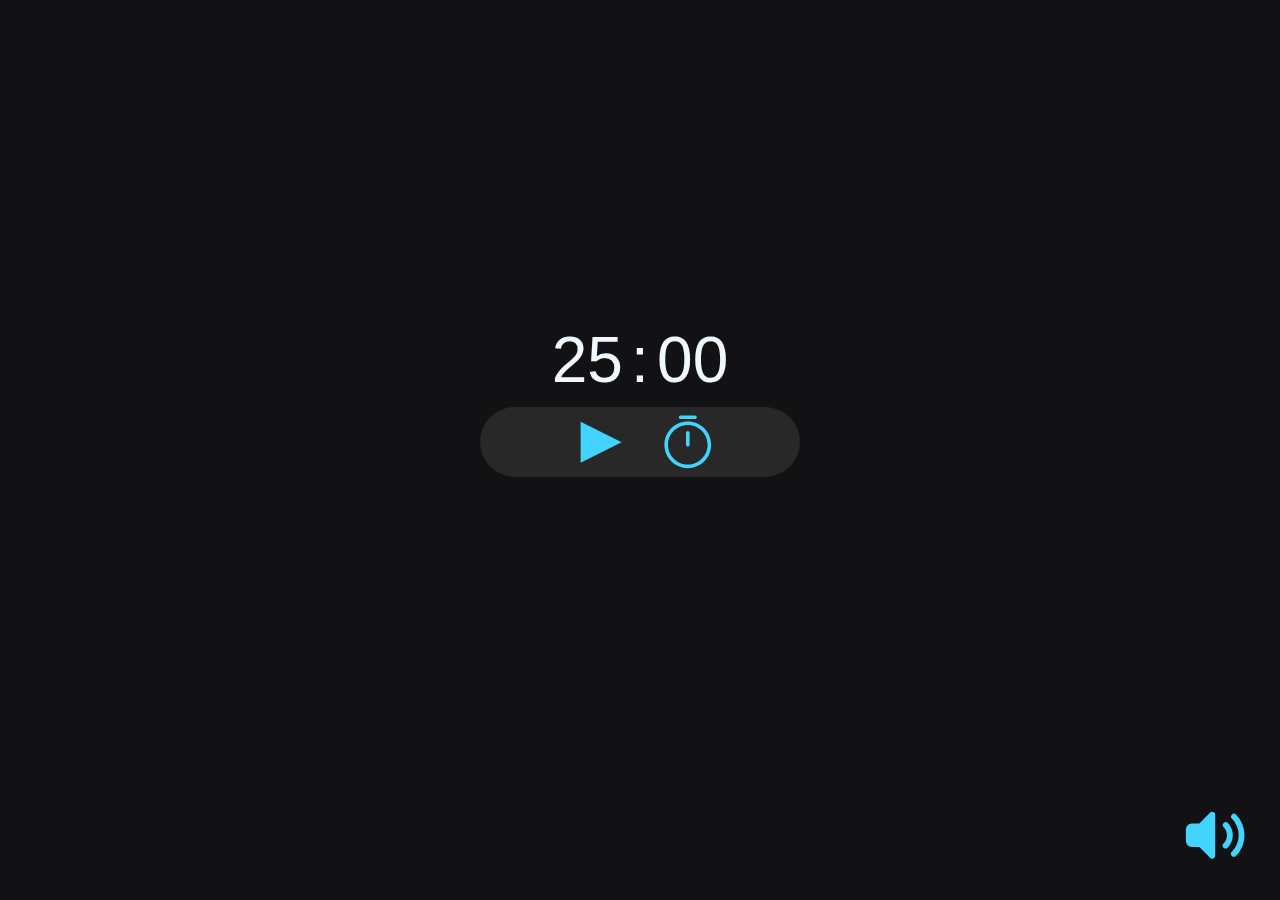
==== projetoTemporizador/index.html @ af77c3b0 "comecei a modularizar o projeto" ====
<!DOCTYPE html>
<html lang="pt-br">
<head>
    <meta charset="UTF-8">
    <meta http-equiv="X-UA-Compatible" content="IE=edge">
    <meta name="viewport" content="width=device-width, initial-scale=1.0">
    <link rel="stylesheet" href="./index.css">
    <title>Zen Mode</title>
</head>
<body> 
    <div class="container">
        <div class="timer">
            <span class="minutos">25</span>
            <span class="doisPontosTimer">:</span>
            <span class="segundos">00</span>
        </div>
        <div class="funcionalidades">
            <button class="buttonPlay">
                <svg fill="var(--corBase)" width="800px" height="800px" viewBox="0 0 512 512" xmlns="http://www.w3.org/2000/svg"><polygon fill-rule="evenodd" points="298.667 149.333 0 298.667 0 0" transform="translate(128 106.667)"/></svg>
            </button>

            <button class="buttonPause hide">
                <svg fill="var(--corBase)" width="800px" height="800px" viewBox="0 0 32 32" version="1.1" xmlns="http://www.w3.org/2000/svg">
                <title>pause</title>
                <path d="M10 8h4v16h-4v-16zM18 8v16h4v-16h-4z"></path>
                </svg>
            </button>

            <button class="buttonStop hide">
                <svg width="800px" height="800px" viewBox="0 0 25 25" fill="none" xmlns="http://www.w3.org/2000/svg">
                <rect x="7.5" y="7.5" width="10" height="10" fill="#42D3FF" stroke="#42D3FF" stroke-width="1.2"/>
                </svg>
            </button>

            <button class="buttonAddTime">
                <svg width="800px" height="800px" viewBox="0 0 24 24" fill="#42D3FF;" xmlns="http://www.w3.org/2000/svg">
                    <g id="style=stroke">
                    <g id="timer">
                    <path id="vector (Stroke)" fill-rule="evenodd" clip-rule="evenodd" d="M12 5C7.44621 5 3.75 8.69621 3.75 13.25C3.75 17.8038 7.44621 21.5 12 21.5C16.5538 21.5 20.25 17.8038 20.25 13.25C20.25 8.69621 16.5538 5 12 5ZM2.25 13.25C2.25 7.86779 6.61779 3.5 12 3.5C17.3822 3.5 21.75 7.86779 21.75 13.25C21.75 18.6322 17.3822 23 12 23C6.61779 23 2.25 18.6322 2.25 13.25Z" fill="#42D3FF"/>
                    <path id="line (Stroke)" fill-rule="evenodd" clip-rule="evenodd" d="M8.25 1.75C8.25 2.16421 8.58579 2.5 9 2.5L15 2.5C15.4142 2.5 15.75 2.16421 15.75 1.75C15.75 1.33579 15.4142 0.999999 15 0.999999L9 1C8.58579 1 8.25 1.33579 8.25 1.75Z" fill="#42D3FF"/>
                    <path id="Vector (Stroke)" fill-rule="evenodd" clip-rule="evenodd" d="M12 7.5C12.4142 7.5 12.75 7.83579 12.75 8.25V13.25C12.75 13.6642 12.4142 14 12 14C11.5858 14 11.25 13.6642 11.25 13.25V8.25C11.25 7.83579 11.5858 7.5 12 7.5Z" fill="#42D3FF"/>
                    </g>
                    </g>
                </svg>
            </button>
        </div>
    </div>

    <footer>
        <button class="somOn">
            <svg width="800px" height="800px" viewBox="0 0 24 24" xmlns="http://www.w3.org/2000/svg" id="sound-max" class="icon glyph"><path d="M18.36,19.36a1,1,0,0,1-.7-.29,1,1,0,0,1,0-1.41,8,8,0,0,0,0-11.32,1,1,0,0,1,1.41-1.41,10,10,0,0,1,0,14.14A1,1,0,0,1,18.36,19.36Z" style="fill:#42D3FF"></path><path d="M15.54,16.54a1,1,0,0,1-.71-.3,1,1,0,0,1,0-1.41,4,4,0,0,0,0-5.66,1,1,0,0,1,1.41-1.41,6,6,0,0,1,0,8.48A1,1,0,0,1,15.54,16.54Z" style="fill:#42D3FF"></path><path d="M11.38,4.08a1,1,0,0,0-1.09.21L6.59,8H4a2,2,0,0,0-2,2v4a2,2,0,0,0,2,2H6.59l3.7,3.71A1,1,0,0,0,11,20a.84.84,0,0,0,.38-.08A1,1,0,0,0,12,19V5A1,1,0,0,0,11.38,4.08Z" style="fill:#42D3FF"></path>
            </svg>
        </button>

        <button class="somOff hide">
            <svg width="800px" height="800px" viewBox="0 0 24 24" xmlns="http://www.w3.org/2000/svg" id="sound-mute-alt" class="icon glyph"><path d="M11.38,4.08a1,1,0,0,0-1.09.21L6.59,8H4a2,2,0,0,0-2,2v4a2,2,0,0,0,2,2H6.59l3.7,3.71A1,1,0,0,0,11,20a.84.84,0,0,0,.38-.08A1,1,0,0,0,12,19V5A1,1,0,0,0,11.38,4.08Z" style="fill:#42D3FF"></path><path d="M16,15.5a1,1,0,0,1-.71-.29,1,1,0,0,1,0-1.42l5-5a1,1,0,0,1,1.42,1.42l-5,5A1,1,0,0,1,16,15.5Z" style="fill:#42D3FF"></path><path d="M21,15.5a1,1,0,0,1-.71-.29l-5-5a1,1,0,0,1,1.42-1.42l5,5a1,1,0,0,1,0,1.42A1,1,0,0,1,21,15.5Z" style="fill:#42D3FF"></path></svg>
        </button>
    </footer>

    <script src="./main.js" type='module' defer></script>
</body>
</html>
---- projetoTemporizador/index.css ----
:root{
    --corDeFundo: #121214;
    --corBase:#42D3FF;
}
*{
    text-decoration: none; margin:0; padding: 0;font-size: 2rem;font-family: 'Roboto', sans-serif;border: none;box-sizing: border-box; color: aliceblue;font-weight:500;
}

.hide{
    display: none;
}
body{
    background-color: var(--corDeFundo);
    display: grid;
    height: 100vh;
}

button{
    background-color: transparent;
    cursor: pointer;
    display: flex;
}

svg{
    width: 1.1em;
    height: 1.1em;

}

.container{
    display: grid;
    justify-content: center;
    align-self: flex-end;
    gap: 10px;
}

.funcionalidades{
    background-color: #282829;
    border-radius: 9999px;
    display: flex;
    justify-content: center;
    align-items: center;
    gap: clamp(0.2em,0.2em + 1vw,0.7em);
    width: clamp(0.7em,0.7em + 40vw,5em);

}

.buttonAddTime svg{
    width: 0.9em;
    height: 0.9em;
}

.doisPontosTimer{
    margin: 0 -0.15em;
}

.timer{
    text-align: center;
}

footer{
    justify-self: end;
    align-self: end;
    padding: 0 30px 30px 0;
}
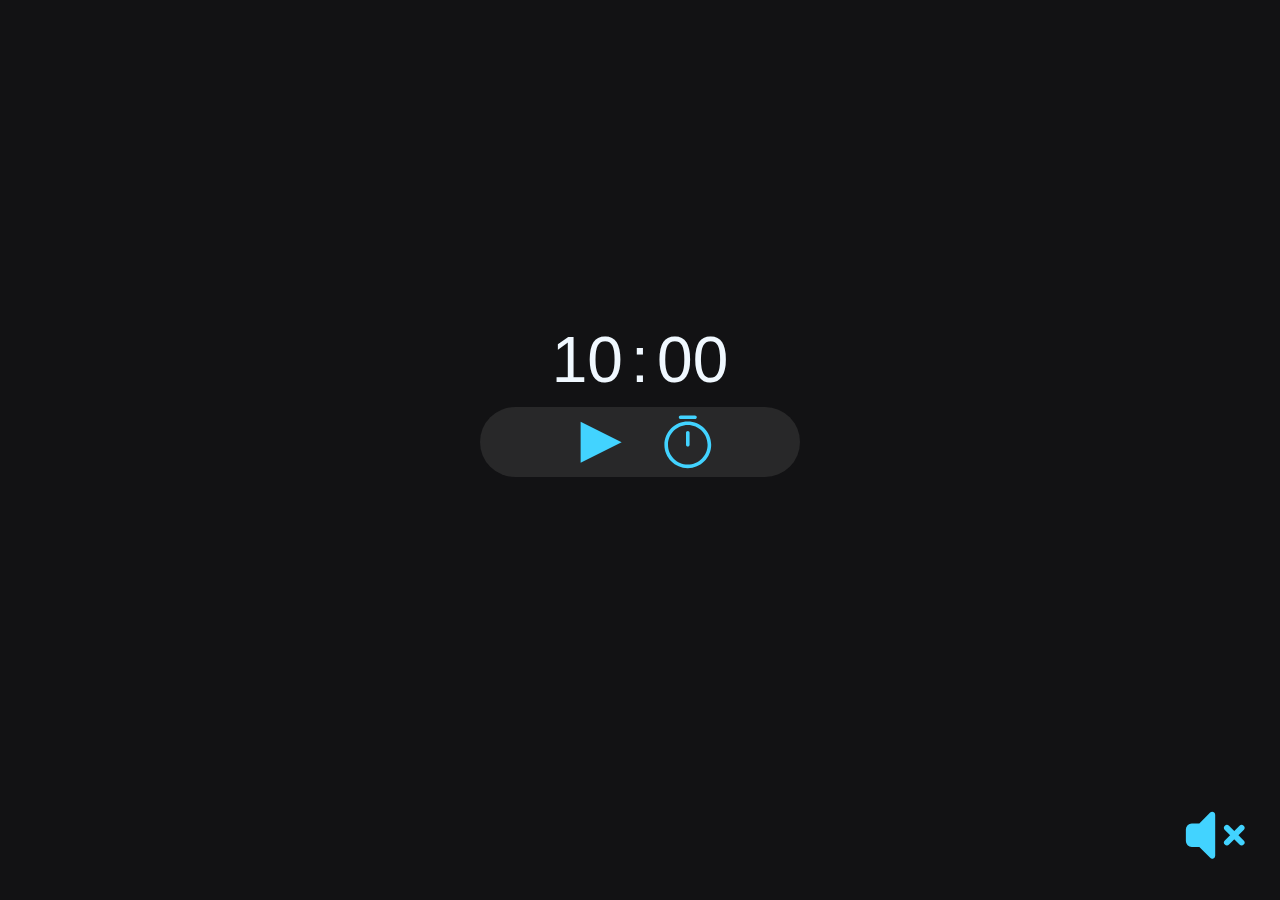
==== commit 42fc50f5: "commit" ====
--- a/projetoTemporizador/index.html
+++ b/projetoTemporizador/index.html
@@ -1,62 +1,62 @@
-<!DOCTYPE html>
-<html lang="pt-br">
-<head>
-    <meta charset="UTF-8">
-    <meta http-equiv="X-UA-Compatible" content="IE=edge">
-    <meta name="viewport" content="width=device-width, initial-scale=1.0">
-    <link rel="stylesheet" href="./index.css">
-    <title>Zen Mode</title>
-</head>
-<body> 
-    <div class="container">
-        <div class="timer">
-            <span class="minutos">25</span>
-            <span class="doisPontosTimer">:</span>
-            <span class="segundos">00</span>
-        </div>
-        <div class="funcionalidades">
-            <button class="buttonPlay">
-                <svg fill="var(--corBase)" width="800px" height="800px" viewBox="0 0 512 512" xmlns="http://www.w3.org/2000/svg"><polygon fill-rule="evenodd" points="298.667 149.333 0 298.667 0 0" transform="translate(128 106.667)"/></svg>
-            </button>
-
-            <button class="buttonPause hide">
-                <svg fill="var(--corBase)" width="800px" height="800px" viewBox="0 0 32 32" version="1.1" xmlns="http://www.w3.org/2000/svg">
-                <title>pause</title>
-                <path d="M10 8h4v16h-4v-16zM18 8v16h4v-16h-4z"></path>
-                </svg>
-            </button>
-
-            <button class="buttonStop hide">
-                <svg width="800px" height="800px" viewBox="0 0 25 25" fill="none" xmlns="http://www.w3.org/2000/svg">
-                <rect x="7.5" y="7.5" width="10" height="10" fill="#42D3FF" stroke="#42D3FF" stroke-width="1.2"/>
-                </svg>
-            </button>
-
-            <button class="buttonAddTime">
-                <svg width="800px" height="800px" viewBox="0 0 24 24" fill="#42D3FF;" xmlns="http://www.w3.org/2000/svg">
-                    <g id="style=stroke">
-                    <g id="timer">
-                    <path id="vector (Stroke)" fill-rule="evenodd" clip-rule="evenodd" d="M12 5C7.44621 5 3.75 8.69621 3.75 13.25C3.75 17.8038 7.44621 21.5 12 21.5C16.5538 21.5 20.25 17.8038 20.25 13.25C20.25 8.69621 16.5538 5 12 5ZM2.25 13.25C2.25 7.86779 6.61779 3.5 12 3.5C17.3822 3.5 21.75 7.86779 21.75 13.25C21.75 18.6322 17.3822 23 12 23C6.61779 23 2.25 18.6322 2.25 13.25Z" fill="#42D3FF"/>
-                    <path id="line (Stroke)" fill-rule="evenodd" clip-rule="evenodd" d="M8.25 1.75C8.25 2.16421 8.58579 2.5 9 2.5L15 2.5C15.4142 2.5 15.75 2.16421 15.75 1.75C15.75 1.33579 15.4142 0.999999 15 0.999999L9 1C8.58579 1 8.25 1.33579 8.25 1.75Z" fill="#42D3FF"/>
-                    <path id="Vector (Stroke)" fill-rule="evenodd" clip-rule="evenodd" d="M12 7.5C12.4142 7.5 12.75 7.83579 12.75 8.25V13.25C12.75 13.6642 12.4142 14 12 14C11.5858 14 11.25 13.6642 11.25 13.25V8.25C11.25 7.83579 11.5858 7.5 12 7.5Z" fill="#42D3FF"/>
-                    </g>
-                    </g>
-                </svg>
-            </button>
-        </div>
-    </div>
-
-    <footer>
-        <button class="somOn">
-            <svg width="800px" height="800px" viewBox="0 0 24 24" xmlns="http://www.w3.org/2000/svg" id="sound-max" class="icon glyph"><path d="M18.36,19.36a1,1,0,0,1-.7-.29,1,1,0,0,1,0-1.41,8,8,0,0,0,0-11.32,1,1,0,0,1,1.41-1.41,10,10,0,0,1,0,14.14A1,1,0,0,1,18.36,19.36Z" style="fill:#42D3FF"></path><path d="M15.54,16.54a1,1,0,0,1-.71-.3,1,1,0,0,1,0-1.41,4,4,0,0,0,0-5.66,1,1,0,0,1,1.41-1.41,6,6,0,0,1,0,8.48A1,1,0,0,1,15.54,16.54Z" style="fill:#42D3FF"></path><path d="M11.38,4.08a1,1,0,0,0-1.09.21L6.59,8H4a2,2,0,0,0-2,2v4a2,2,0,0,0,2,2H6.59l3.7,3.71A1,1,0,0,0,11,20a.84.84,0,0,0,.38-.08A1,1,0,0,0,12,19V5A1,1,0,0,0,11.38,4.08Z" style="fill:#42D3FF"></path>
-            </svg>
-        </button>
-
-        <button class="somOff hide">
-            <svg width="800px" height="800px" viewBox="0 0 24 24" xmlns="http://www.w3.org/2000/svg" id="sound-mute-alt" class="icon glyph"><path d="M11.38,4.08a1,1,0,0,0-1.09.21L6.59,8H4a2,2,0,0,0-2,2v4a2,2,0,0,0,2,2H6.59l3.7,3.71A1,1,0,0,0,11,20a.84.84,0,0,0,.38-.08A1,1,0,0,0,12,19V5A1,1,0,0,0,11.38,4.08Z" style="fill:#42D3FF"></path><path d="M16,15.5a1,1,0,0,1-.71-.29,1,1,0,0,1,0-1.42l5-5a1,1,0,0,1,1.42,1.42l-5,5A1,1,0,0,1,16,15.5Z" style="fill:#42D3FF"></path><path d="M21,15.5a1,1,0,0,1-.71-.29l-5-5a1,1,0,0,1,1.42-1.42l5,5a1,1,0,0,1,0,1.42A1,1,0,0,1,21,15.5Z" style="fill:#42D3FF"></path></svg>
-        </button>
-    </footer>
-
-    <script src="./main.js" type='module' defer></script>
-</body>
+<!DOCTYPE html>
+<html lang="pt-br">
+<head>
+    <meta charset="UTF-8">
+    <meta http-equiv="X-UA-Compatible" content="IE=edge">
+    <meta name="viewport" content="width=device-width, initial-scale=1.0">
+    <link rel="stylesheet" href="./index.css">
+    <title>Zen Mode</title>
+</head>
+<body> 
+    <div class="container">
+        <div class="timer">
+            <span class="minutos">10</span>
+            <span class="doisPontosTimer">:</span>
+            <span class="segundos">00</span>
+        </div>
+        <div class="funcionalidades">
+            <button class="buttonPlay">
+                <svg fill="var(--corBase)" width="800px" height="800px" viewBox="0 0 512 512" xmlns="http://www.w3.org/2000/svg"><polygon fill-rule="evenodd" points="298.667 149.333 0 298.667 0 0" transform="translate(128 106.667)"/></svg>
+            </button>
+
+            <button class="buttonPause hide">
+                <svg fill="var(--corBase)" width="800px" height="800px" viewBox="0 0 32 32" version="1.1" xmlns="http://www.w3.org/2000/svg">
+                <title>pause</title>
+                <path d="M10 8h4v16h-4v-16zM18 8v16h4v-16h-4z"></path>
+                </svg>
+            </button>
+
+            <button class="buttonStop hide">
+                <svg width="800px" height="800px" viewBox="0 0 25 25" fill="none" xmlns="http://www.w3.org/2000/svg">
+                <rect x="7.5" y="7.5" width="10" height="10" fill="#42D3FF" stroke="#42D3FF" stroke-width="1.2"/>
+                </svg>
+            </button>
+
+            <button class="buttonAddTime">
+                <svg width="800px" height="800px" viewBox="0 0 24 24" fill="#42D3FF;" xmlns="http://www.w3.org/2000/svg">
+                    <g id="style=stroke">
+                    <g id="timer">
+                    <path id="vector (Stroke)" fill-rule="evenodd" clip-rule="evenodd" d="M12 5C7.44621 5 3.75 8.69621 3.75 13.25C3.75 17.8038 7.44621 21.5 12 21.5C16.5538 21.5 20.25 17.8038 20.25 13.25C20.25 8.69621 16.5538 5 12 5ZM2.25 13.25C2.25 7.86779 6.61779 3.5 12 3.5C17.3822 3.5 21.75 7.86779 21.75 13.25C21.75 18.6322 17.3822 23 12 23C6.61779 23 2.25 18.6322 2.25 13.25Z" fill="#42D3FF"/>
+                    <path id="line (Stroke)" fill-rule="evenodd" clip-rule="evenodd" d="M8.25 1.75C8.25 2.16421 8.58579 2.5 9 2.5L15 2.5C15.4142 2.5 15.75 2.16421 15.75 1.75C15.75 1.33579 15.4142 0.999999 15 0.999999L9 1C8.58579 1 8.25 1.33579 8.25 1.75Z" fill="#42D3FF"/>
+                    <path id="Vector (Stroke)" fill-rule="evenodd" clip-rule="evenodd" d="M12 7.5C12.4142 7.5 12.75 7.83579 12.75 8.25V13.25C12.75 13.6642 12.4142 14 12 14C11.5858 14 11.25 13.6642 11.25 13.25V8.25C11.25 7.83579 11.5858 7.5 12 7.5Z" fill="#42D3FF"/>
+                    </g>
+                    </g>
+                </svg>
+            </button>
+        </div>
+    </div>
+
+    <footer>
+        <button class="somOn hide">
+            <svg width="800px" height="800px" viewBox="0 0 24 24" xmlns="http://www.w3.org/2000/svg" id="sound-max" class="icon glyph"><path d="M18.36,19.36a1,1,0,0,1-.7-.29,1,1,0,0,1,0-1.41,8,8,0,0,0,0-11.32,1,1,0,0,1,1.41-1.41,10,10,0,0,1,0,14.14A1,1,0,0,1,18.36,19.36Z" style="fill:#42D3FF"></path><path d="M15.54,16.54a1,1,0,0,1-.71-.3,1,1,0,0,1,0-1.41,4,4,0,0,0,0-5.66,1,1,0,0,1,1.41-1.41,6,6,0,0,1,0,8.48A1,1,0,0,1,15.54,16.54Z" style="fill:#42D3FF"></path><path d="M11.38,4.08a1,1,0,0,0-1.09.21L6.59,8H4a2,2,0,0,0-2,2v4a2,2,0,0,0,2,2H6.59l3.7,3.71A1,1,0,0,0,11,20a.84.84,0,0,0,.38-.08A1,1,0,0,0,12,19V5A1,1,0,0,0,11.38,4.08Z" style="fill:#42D3FF"></path>
+            </svg>
+        </button>
+
+        <button class="somOff">
+            <svg width="800px" height="800px" viewBox="0 0 24 24" xmlns="http://www.w3.org/2000/svg" id="sound-mute-alt" class="icon glyph"><path d="M11.38,4.08a1,1,0,0,0-1.09.21L6.59,8H4a2,2,0,0,0-2,2v4a2,2,0,0,0,2,2H6.59l3.7,3.71A1,1,0,0,0,11,20a.84.84,0,0,0,.38-.08A1,1,0,0,0,12,19V5A1,1,0,0,0,11.38,4.08Z" style="fill:#42D3FF"></path><path d="M16,15.5a1,1,0,0,1-.71-.29,1,1,0,0,1,0-1.42l5-5a1,1,0,0,1,1.42,1.42l-5,5A1,1,0,0,1,16,15.5Z" style="fill:#42D3FF"></path><path d="M21,15.5a1,1,0,0,1-.71-.29l-5-5a1,1,0,0,1,1.42-1.42l5,5a1,1,0,0,1,0,1.42A1,1,0,0,1,21,15.5Z" style="fill:#42D3FF"></path></svg>
+        </button>
+    </footer>
+
+    <script src="./main.js" type='module' defer></script>
+</body>
 </html>